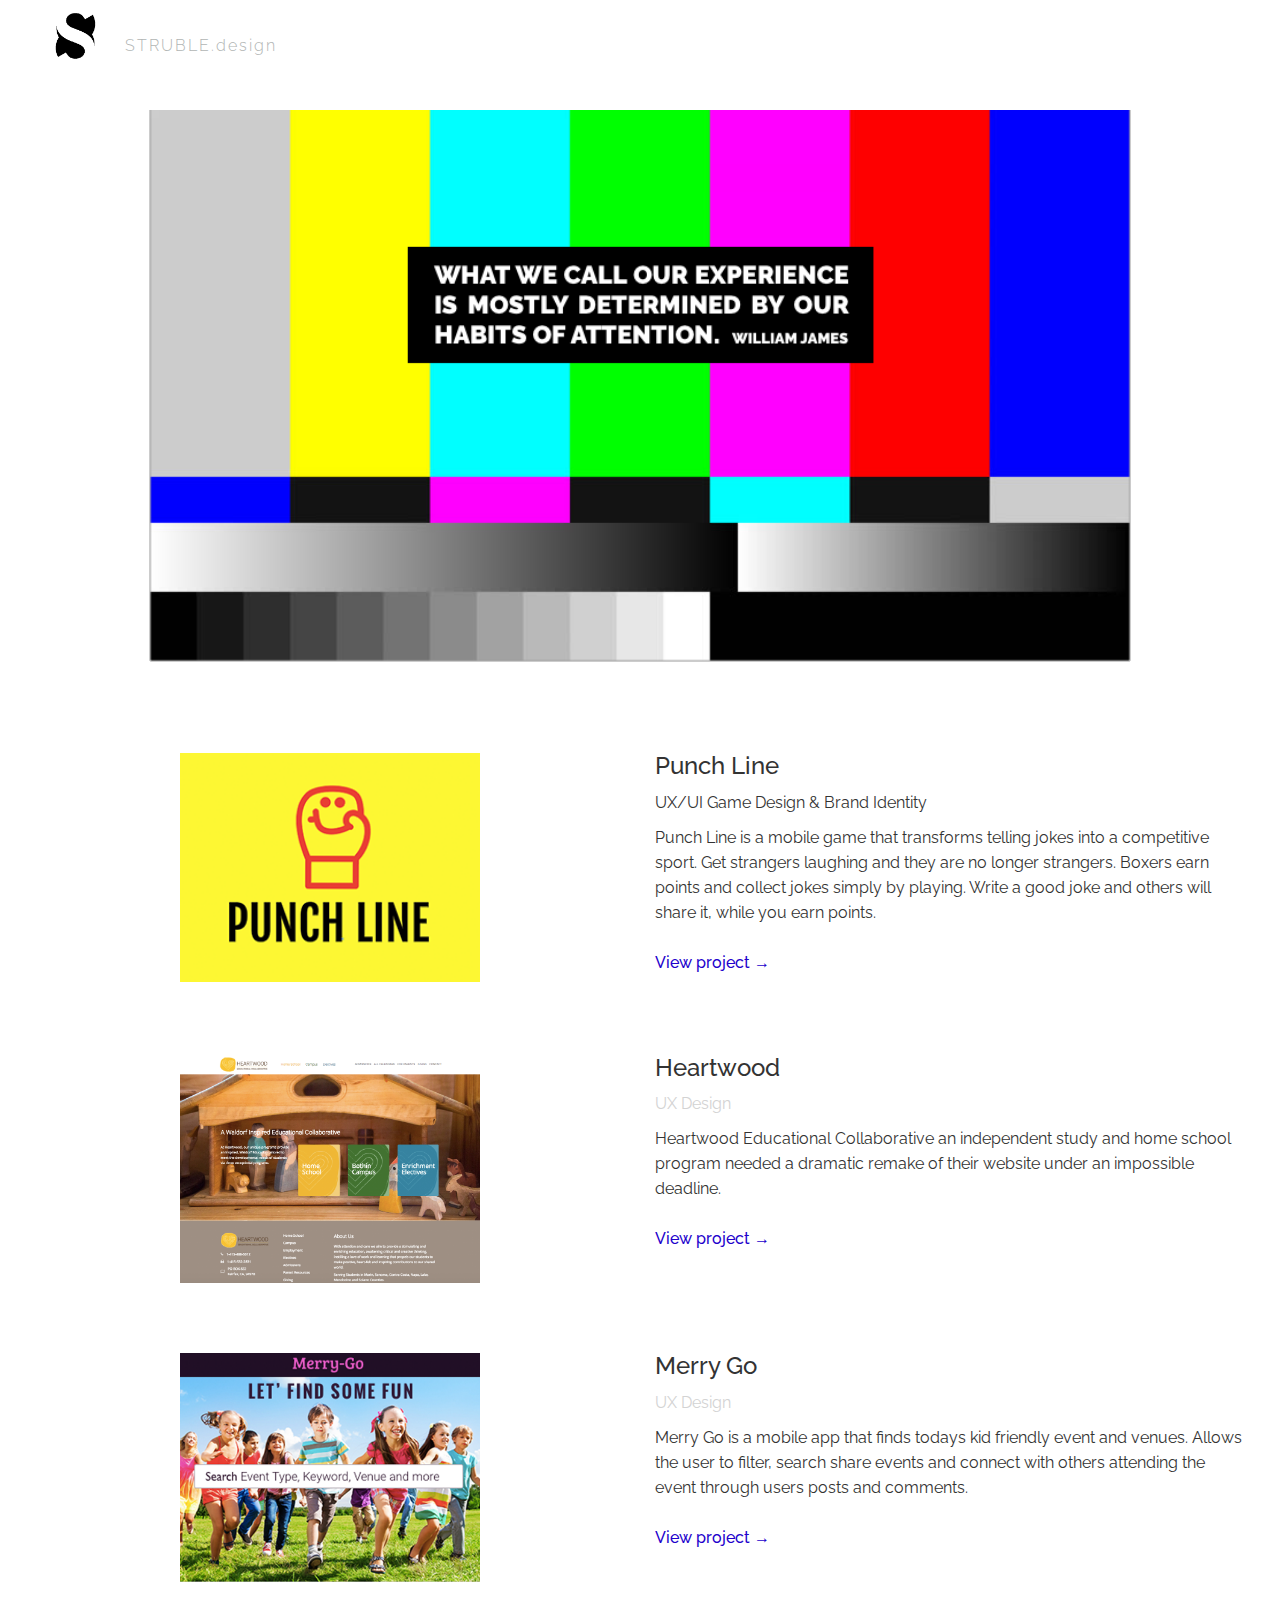
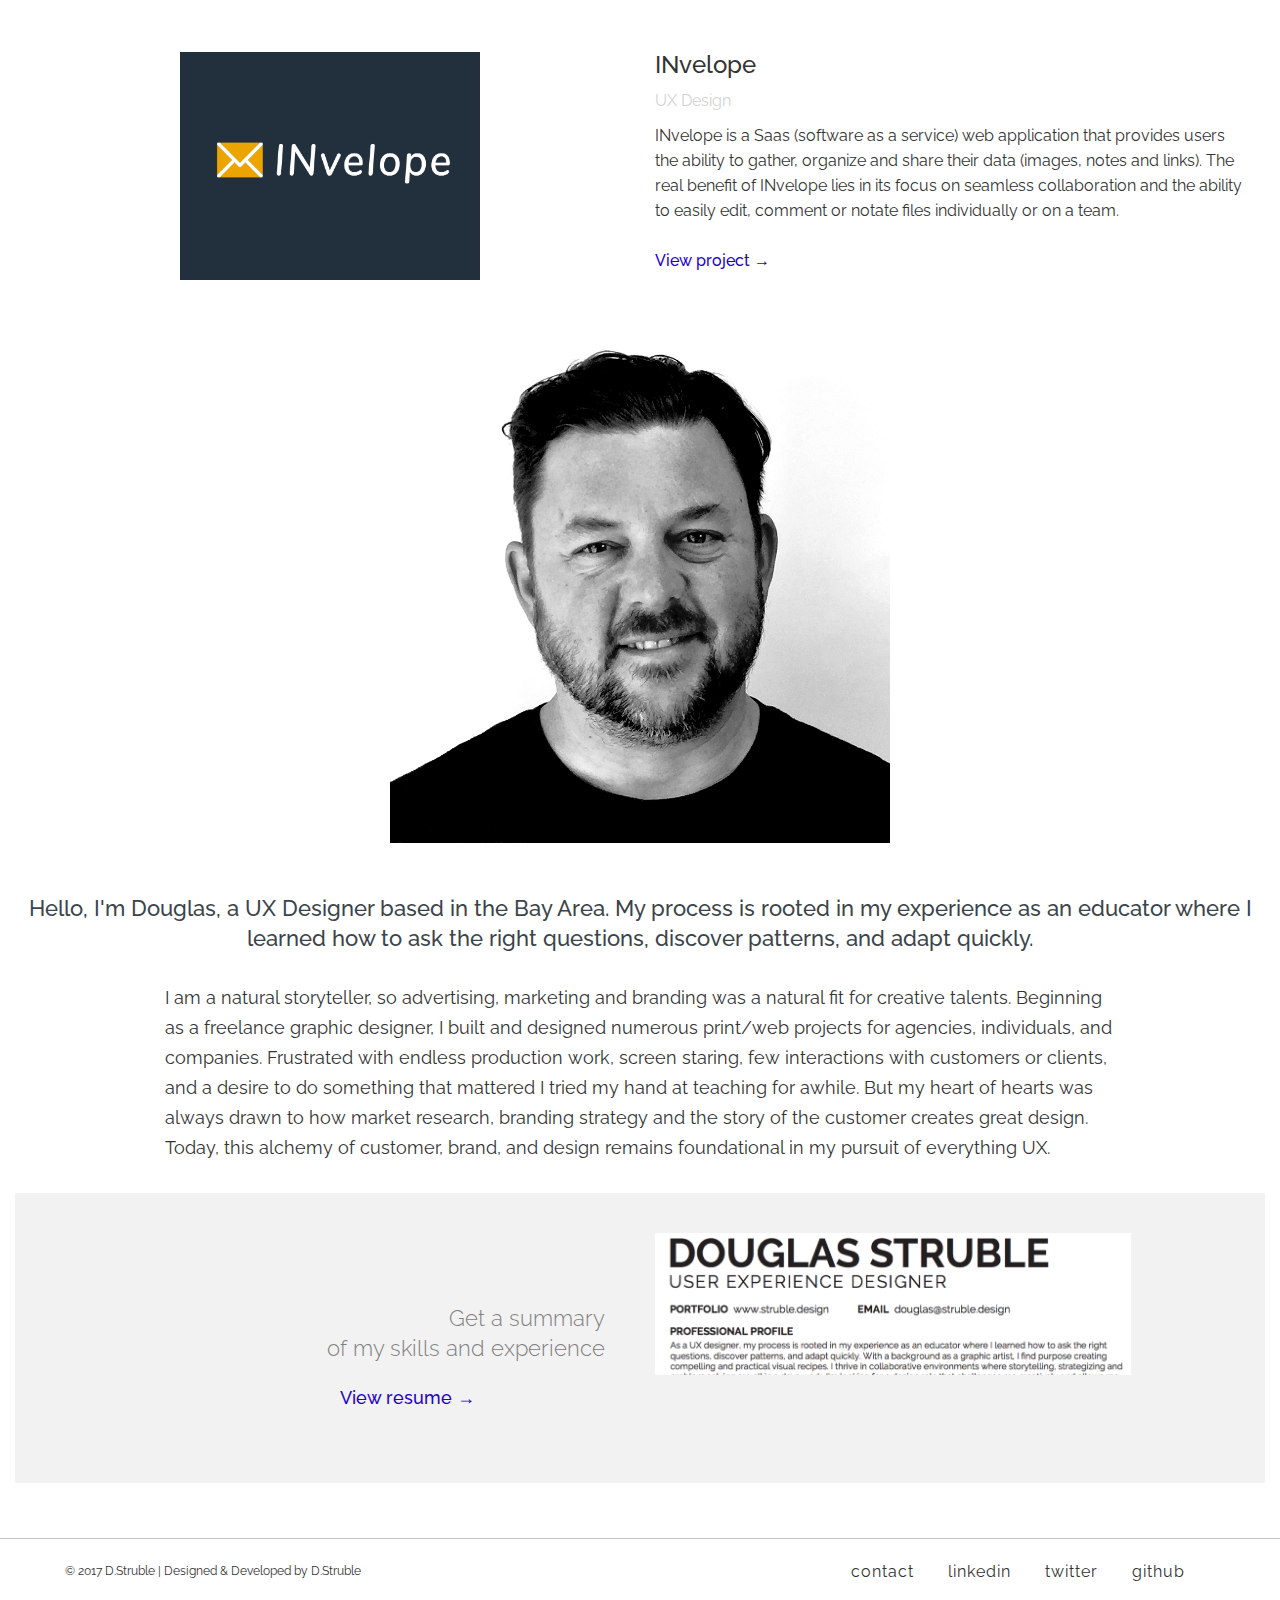
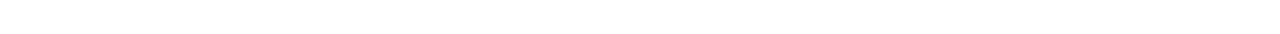
==== index.html @ bd2c786d "15th commit" ====
<!DOCTYPE html>
<html lang="en-us">
<head>
    <meta http-equiv="X-UA-Compatible" content="IE=Edge">
    <meta name="viewport" content="width=device-width, initial-scale=1">
    <meta charset="UTF-8">
    <title>D.Struble | UX Design</title>
    
    <!-- Google Fonts -->
    <link href="https://fonts.googleapis.com/css?family=Raleway:300,400,500,700" rel="stylesheet" type="text/css">
    
    <!-- CSS -->
    <link rel="stylesheet" href="css/normalize.css">
    <link rel="stylesheet" href="css/style.css">
    <link rel="stylesheet" href="css/animate.css">
    <link rel="stylesheet" href="css/bootstrap.min.css">
</head>
<body>
    <header>
        <nav class="container-fluid">
            <div class="row">
                <div class="col-sm-12">
                    <a href="index.html" class="logo-small alignleft"><img src="/images/Ssmall.png" alt="D.Struble" style="width:70px;"/></a>
                    <a href="index.html"><p>STRUBLE.design</p></a>
                    <ul class="alignright">
                        
                    </ul>
                </div>
            </div>
        </nav>
        
        <!-- HERO -->
        
      <banner class="container-fluid">
            <div class="row" id="attention" style="width: auto; height: 100">       
                <div class="col-xs-pull-8">
                    <br>
                    <img 
                          class="center-block"
                         src="/images/attention.png" style="width:75%"/>
                    <br>
                      <br>
                      <br>
                      <br>
                </div>
            </div>
        <!---<main class="container-fluid">
          
            
            
        </main>
     </header>    
    
        <!-- CASE STUDY PREVIEWS -->
        <section class="container-fluid" id="preview">
            <div class="row preview punchline">
                <div class="col-sm-6">
                    <a href="case-studies/punchline.html"><img src="images/punchline/punchline%20logoY.png" class="center-block" style="width:300px"/></a>
                </div>
                <div class="col-sm-6">
                    <a href="case-studies/punchline.html"><h3 class="text-left">Punch Line</h3></a>
                    <p style="color:ffff">UX/UI Game Design & Brand Identity</p>
                    <p>Punch Line is a mobile game that transforms telling jokes into a competitive sport. Get strangers laughing and they are no longer strangers. Boxers earn points and collect jokes simply by playing. Write a good joke and others will share it, while you earn points. </p>
                    <a href="case-studies/punchline.html"><p class="project-link">View project &#8594;</p></a>
                </div>
            </div>
            <div class="row preview">
                <div class="col-sm-6">
                    <a href="case-studies/heartwood.html"><img src="images/thumbnail-heartwood.png" class="center-block" style="width:300px"/></a>
                </div>
                <div class="col-sm-6">
                    <a href="case-studies/heartwood.html"><h3 class="text-left">Heartwood</h3></a>
                    <p style="color:lightgray">UX Design</p>
                    <p> Heartwood Educational Collaborative an independent study and home school program needed a dramatic remake of their website under an impossible deadline. </p>
                    <a href="case-studies/heartwood.html"><p class="project-link">View project &#8594;</p></a>
                </div>
            </div>
            <div class="row preview">
                <div class="col-sm-6">
                    <a href="case-studies/merrygo.html"><img src="images/thumb-merrygo.png" class="center-block" style="width:300px"/></a>
                </div>
                <div class="col-sm-6">
                    <a href="case-studies/invelope.html"><h3 class="text-left">Merry Go</h3></a>
                    <p style="color:lightgray">UX Design</p>
                    <p>Merry Go is a mobile app that finds todays kid friendly event and venues. Allows the user to filter, search share events and connect with others attending the event through users posts and comments. </p>
                    <a href="case-studies/invelope.html"><p class="project-link">View project &#8594;</p></a>
                </div>
            </div>
            <div class="row preview">
                <div class="col-sm-6">
                    <a href="case-studies/invelope.html"><img src="images/thumbnail-INvision.png" class="center-block" style="width:300px"/></a>
                </div>
                <div class="col-sm-6">
                    <a href="case-studies/invelope.html"><h3 class="text-left">INvelope</h3></a>
                    <p style="color:lightgray">UX Design</p>
                    <p>INvelope is a Saas (software as a service) web application that provides users the ability to gather, organize and share their data (images, notes and links). The real benefit of INvelope lies in its focus on seamless collaboration and the ability to easily edit, comment or notate files individually or on a team.  </p>
                    <a href="case-studies/invelope.html"><p class="project-link">View project &#8594;</p></a>
                </div>
            </div>
            
             
            
      
    <story class="container-fluid">
        <div class="row">
            <br>
            <div class="col-xs-12">
                
                <a href="mailto:douglas@struble.design?subject=Hey%DS!"><img src="images/me3.png" class="center-block" style="width:40%"/></a>
                
                  <div class="row">
            <div class="col-xs-12 center-block">
                <h2>Hello, I'm Douglas, a UX Designer based in the Bay Area. My process is rooted in my experience as an educator where I learned how to ask the right questions, discover patterns, and adapt quickly.</h2>
            </div>
        </div>
        <div class="row">
            <div class="col-xs-12 center-block">
                <p>I am a natural storyteller, so advertising, marketing and branding was a natural fit for creative talents.  Beginning as a freelance graphic designer, I built and designed numerous print/web projects for agencies, individuals, and companies. Frustrated with endless production work, screen staring, few interactions with customers or clients, and a desire to do something that mattered I tried my hand at teaching for awhile. But my heart of hearts was always drawn to how market research, branding strategy and the story of the customer creates great design. Today, this alchemy of customer, brand, and design remains foundational in my pursuit of everything UX. </p>
            </div>
        </div>
            
            
            <resume>
        <div class="container-fluid resume">
            <div class="row">
                <div class="col-sm-6 center-block">
                    <h2 class="resume">Get a summary <br>of my skills and experience</h2>
                    <a href="https://drive.google.com/open?id=1CKRRe04B-2pzkZTcIuwJ5S-wICef41Bw" target="_blank"><p class="resume-link text-center">View resume &#8594;</p></a>
                </div>
                <div class="col-sm-6 text-left">
                    <img src="images/resume.png" class="hidden-xs" style="width:80%">
                    
                    
                    <div class="col-sm-5 text-center">
                    <p></p>
                </div>
                </div>
            </div>
        </div>
    </resume>
            
            
            
            
           
        </section>
   
    <!--FOOTER-->
    <footer>
        <div class="container-fluid contact">
            <div class="row">
                <div class="col-sm-7">
                
                    
                    
                    
                    
                    
                    
                </div>
                
            </div>
        </div>
        <div class="container-fluid bottom">
            <div class="row">
                <div class="col-xs-6 col-xs-push-6">
                    <ul>
                        <li><a href="mailto:douglas@struble.design?subject=Hey%DS!" target="_blank">contact</a></li>
                        <li><a href="https://www.linkedin.com/in/douglasstruble" target="_blank">linkedin</a></li>
                        <li><a href="https://twitter.com/@douglasstruble" target="_blank">twitter</a></li>
                        <li><a href="https://github.com/douglasstruble" target="_blank">github</a></li>
                    </ul>
                </div>
                <div class="col-xs-6 col-xs-pull-6">
                    <p>&copy; 2017 D.Struble | Designed &amp; Developed by D.Struble</p>
                </div>
            </div>
        </div>
    </footer>
    
    <!-- JS -->
    <script src="js/jquery-3.1.1.min.js"></script>
    <script src="js/bootstrap.min.js"></script>
    <script type="text/javascript">
       $(document).ready(function(){
  // Add smooth scrolling to all links
  $("a").on('click', function(event) {

    // Make sure this.hash has a value before overriding default behavior
    if (this.hash !== "") {
      // Prevent default anchor click behavior
      event.preventDefault();

      // Store hash
      var hash = this.hash;

      // Using jQuery's animate() method to add smooth page scroll
      // The optional number (800) specifies the number of milliseconds it takes to scroll to the specified area
      $('html, body').animate({
        scrollTop: $(hash).offset().top
      }, 800, function(){
   
        // Add hash (#) to URL when done scrolling (default click behavior)
        window.location.hash = hash;
      });
    } // End if
  });
});
    </script>
<script>
  (function(i,s,o,g,r,a,m){i['GoogleAnalyticsObject']=r;i[r]=i[r]||function(){
  (i[r].q=i[r].q||[]).push(arguments)},i[r].l=1*new Date();a=s.createElement(o),
  m=s.getElementsByTagName(o)[0];a.async=1;a.src=g;m.parentNode.insertBefore(a,m)
  })(window,document,'script','//www.google-analytics.com/analytics.js','ga');

  ga('create', 'UA-115160743-1', 'auto');
  ga('send', 'pageview');

</script>

    
</body>    
</html>
---- css/style.css ----
html, body {
    overflow-x:hidden;
}
body {
    font-family: "Raleway", Helvetica, Arial, sans-serif !important;
    color:#333333;   
}
h1, h2, h3, h4, h5, h6 {
    font-family: "Raleway", Helvetica, Arial, sans-serif !important;
}
h1 {
    font-size: 40px !important;
    font-weight:300 !important;
}
h2 {
    font-size: 22px !important;
    text-align: center;
    line-height: 30px !important;
    padding:20px 0 0 0;
}
h2.about {
    font-weight:300;
    padding:30px 150px 35px 150px;
}
h2.resume {
    color:gray;
    font-size: 22px !important;
    font-weight:300 !important;
    text-align: right;
    margin:-10px 20px;
    padding:70px 0 5px 0;
}
h3.text-left {
    margin-top:0;
    color:#333333 !important;
}
h3.title {
    font-size: 18px !important;
    letter-spacing: 2px;
    text-align:center;
    font-weight:700;
    color: #0e1111;
}
h3.title.shaded {
    color:#FFF;
    margin-top: 30px;
}
h4 {
    font-weight:700 !important;
}
h4.branding {
    margin-top:30px;
}
p {
    font-size: 16px !important;
    line-height: 25px;
}
p.project-link {
    font-weight: 500;
    color:#2200cc;
    margin-top:25px;
}
p.resume-link {
    font-weight: 500;
    color:#2200cc;
    margin:25px 20px 50px 0;
    text-align: right;
}
ul li, ol li {
    font-size: 16px !important;
    line-height: 25px;
}

/* NAVIGATION BAR */
header nav div img {
    display:inline-block;
    float:left;
    margin-right: 15px;
    margin-left:25px;
    margin-bottom:0;
}
header nav div p {
    display:inline-block;
    padding-top: 33px;
    margin-right:0;
    margin-bottom:0;
    font-weight:300;
    color:#B1B5B4;
    letter-spacing: 2px;
}
header nav ul {
    display:inline;
    padding-top: 33px;
    margin-right:20px;
    float:right;
    font-weight:300;
}
header nav ul > li {
    list-style-type: none;
    display: inline-block;
    margin: 0 15px;
}
header nav ul > li > a {
    font-size: 16px;
    color:#B1B5B4 !important;
    letter-spacing: 1px;
}
li.selected {
    font-weight:700;
    letter-spacing: 2px !important;
}

/* HOME PAGE HERO */
main div.home {
    background-color:#F2F2F2;
    padding:30px;
}
main h1 {
    margin:160px auto 30px auto;
    line-height: 50px;
}
main p {
    font-size:18px !important;
}
main img {
    margin-top:-142.5px;
}

@media (max-width:350px) {
    main h1 {
        margin-right:-20px !important;
        margin-left:-20px !important;
    }
}       
@media (max-width:473px) {
    main h1 {
        font-size: 28px !important;
    }
    main p {
        font-size:16px !important;
    }
}
@media (min-width:474px) {
    main h1 {
        font-size:auto;
    }
    main p { 
        font-size:auto;
    }
}

/* ABOUT & CONTACT */
/* Banner */
div#about {
    margin:-12px 50px 0 50px;
}
div.about {
    background-color:#F2F2F2;
    margin-top:-100px;
    margin-bottom:-100px;
}
div#about p {
    margin:-50px 0 60px 0;
    padding:0 20px;
    font-weight: 500;
    font-size:10px !important;
    color:dimgrey;
}
div.about h2 {
    margin-right:-40px;
    margin-left:-40px;
}
story div {
    margin-top:-10px;
    margin-bottom:10px;
}
story div h2 {
    color:#3b444b;
}
story div p {
    margin:20px 150px;
}
/* Resume Box */
div.resume {
    background-color:#F2F2F2;
}
div.resume img {
    margin:50px 0;
}
/* Media Queries */
@media (max-width:375px) {
    story div p {
        font-size:15px !important;
    }
}
@media (max-width:341px) {
    h2.resume  {
        font-size: 20px !important;
    }
}
@media (max-width:767px) {
    div#about {
        margin: -12px auto;
    }
    div.about {
        margin:-60px -90px -60px -90px !important;
    }
    h2.about {
        font-size:18px !important;
        
    }
    story div p {
        margin:20px 40px;
    }
    text.center.bio img {
        width:90% !important;
    }
    h2.resume {
        text-align: center !important;
    }
    p.resume-link {
        text-align: center !important;
    }
}
@media (min-width:768px) {
    div#about {
        margin-right:auto !important;
        margin-left:auto !important;
    }   
    div.about {
        margin-top:-100px !important;
    }
    
    div#about p {
        margin-left:80px !important;
    }
    story div h2 {
        margin-top:50px !important;
    }
    story div p {
        margin-right:50px !important;
        margin-left:50px !important;
    }
}
@media (min-width:769px) {
    div#about {
        margin:-12px 50px 0 50px !important;
    }
    div.about {
        margin-bottom:-70px;
    }
    div#about p {
        margin-left:20px !important;
    }
    story h2 {
        margin-top:30px !important;
    }
    story div p {
        font-size: 18px !important;
        line-height: 30px;
        margin-right:100px !important;
        margin-left:100px !important;
    }
}
@media (min-width:1025px) {
    story div p {
        margin-right:150px !important;
        margin-left:150px !important;
    }
}

@media (min-width:1200px) {
    div#about p {
        margin:-50px 0 80px 20px;
    }
}



/* CASE STUDY BANNERS */

div#backyard {
    background-color: #257A99;
    overflow:hidden;
    padding:0;
    margin-bottom:-19px;
}
div#shenphen {
    background-color: #ffff33;
    overflow:hidden;
    /*margin:-12px 50px -20px 50px;*/
    padding:0;
    margin-bottom:-19px; 
  }  
    div#attention {
    background-color: #ffffff;
    overflow:hidden;
    /*margin:-12px 50px -20px 50px;*/
    padding:0;
    margin-bottom:-19px;
}
div#hive {
    background-color: #22303E;
    overflow:hidden;
/*    margin:-12px 50px -20px 50px;*/
    padding:0;
    
}
div#photofile {
    background-color: #ff2d00;
    overflow:hidden;
/*    margin:-12px 50px -20px 50px;*/
    padding:0;
    margin-bottom:-19px;
}

div#attention {
    background-color: #ffffff;
    overflow:hidden;
    /*margin:-12px 50px -20px 50px;*/
    padding:0;
    margin-bottom:; 
}



header banner div h1 {
    margin:0 50px 0 50px;
    padding-left:20px;
    position:relative;
    top:230px;
    clear:right;
    color:#FFF;
}
#backyard img, 
#photofile img,
#shenphen img,
#hive img
{
    margin: 0 auto;
    display: block;
}

header banner div.menu {
    background-color: #F2F2F2;
    margin-bottom: -40px;
    z-index:9999;
}
header banner ul > li {
    list-style-type: none;
    display: inline-block;
    margin:20px 15px 10px 15px;
}
header banner ul > li > a {
    font-size: 16px;
    color:#333333 !important;
}
/* Media Queries */
@media (max-width:360px) {
    div#backyard, div#shenphen, div#hive, div#photofile {  /* add other studies */
        margin-right:0;
        margin-left:0;
    }
    header banner ul > li {
        margin-right:5px !important;
        margin-left:5px !important;
    }
    h1#shenphen {
        font-size:
    }
}
@media (max-width: 480px) {
    header nav ul {
        padding-top: 0;
    }
    header nav ul > li {
        display:block;
        text-align:right;
    }
    header banner ul > li {
        margin-right:10px;
        margin-left:10px;
        margin-top:10px;
        margin-bottom:5px;
    }
    header banner ul > li > a {
        font-size: 12px;
    }
    div#backyard h1, div#hive h1 {
        margin-left:20px;
        text-align:center;
    }
    div#shenphen h1 {
        margin-top:-40px;
        margin-left:20px;
        line-height: 50px
    }
    section {           
        margin-right:20px !important;
        margin-left:20px !important;
    }
    p.foot {
        margin-right:30px !important;
        margin-left:30px !important;
    }
    img#mapofplay {
        width:200px !important;   
    }
}
@media (max-width: 768px) {
    header nav ul {
        margin-top:30px;
    }
    header nav ul > li {
        display:block;
        text-align:right;
        margin:20px 9px 10px 9px !important;
    }
    banner ul > li > a {
        font-size: 12px !important;
    }
}




/* CASE STUDIES: STICKY MENU */
.affix {
    top: 0;
    width: 100%;
}
#overview, #research, #branding, #execution, #learnings, #coding {
    padding-top:100px;
    margin-top:-100px;
}

/* CASE STUDIES: FULL PROJECTS ONLY */
@media (max-width: 480px) {
    #overview, #research, #branding, #execution, #learnings, #coding {
        padding-top:150px;
        margin-top:-150px;
    }
    section div#next-project {
        margin:0 -20px -10px -20px !important;
    }  
}
@media (min-width: 481px) {
    #overview, #research, #branding, #execution, #learnings, #coding {
        margin-left:50px;
        margin-right:50px;
    }
    p.foot {
        margin-right:100px !important;
        margin-left:100px !important;
    }
}
@media (min-width: 769px) {
    #overview, #research, #branding, #execution, #learnings, #coding {
        margin-left:100px;
        margin-right:100px;
    }
    p.foot {
        margin-right:50px !important;
        margin-left:50px !important;
    }
}
@media (min-width: 1025px) {
    #overview, #research, #branding, #execution, #learnings, #coding {
        margin-left:150px;
        margin-right:150px;
    }
}

/* CASE STUDIES: PREVIEWS & FULL PROJECT */
section {
    margin:20px 150px 5px 150px;
}
section div { /* for full case studies */
    margin-bottom:10px;
}

#preview{
    margin-top: 0;
}
section div.preview {
    padding: 30px 20px 30px 20px;
    margin-bottom: 0;
}

/* Preview colored background colors */
div.preview.punchline{
    background-color: ffff33;
}

section div#shaded { /* backyard solution */
    background-color:#DADADA;
    height:550px;
    width:auto;
    margin:0 -150px 0 -150px !important;
}
section div#shaded p {
    margin-right:150px !important;
    margin-left:150px !important;
}
section div hr {
    display:block;
    margin-top: 0.5em;
    margin-bottom: 0.5em;
    margin-left: auto;
    border-style:inset;
    border-width: 1px;
}
section div#slightly-shaded {
    background-color:#F4F4F4;
    margin:0 -150px 0 -150px !important;
}
section div#next-project {
    background-color:#000000;
    margin:0 -150px -10px -150px;
}
section div#slightly-shaded p {
    margin-right:150px !important;
    margin-left:150px !important;
}
section div.col-lg-12 img {
    margin: 0 10px;
}
section div.col-md-6 img {
    margin: 0 10px;
}
/* Media Queries */
@media (max-width: 375px) {
    section div.preview {
        margin-right:20px !important;
        margin-left:20px !important;
    }
    div.preview img {
        width:240px !important;
    }
}
@media (max-width: 768px) { 
    .mobile-center {
        display:block !important;
    }
    .text-center img {
        margin:0 auto 20px auto !important;
        width:80% !important;
    }
    div.preview img {
        margin-bottom: 30px;
    }
}


/* FOOTER */
footer div.contact {
    background-color:#C5C5C5;
}
footer div.contact p {
    margin:50px 0 30px 0;
    color:gray;
    font-size: 22px !important;
    font-weight:300 !important;
}
footer div.contact p.bio {
    color:#333333;
    line-height: 30px;
    margin-left:50px;
    margin-right:50px;
}
@media (max-width:768px) {
    footer div.contact p.bio {
        text-align: center;
        font-size:18px !important;
    }
}
footer div.contact a {
    margin-bottom:50px;
}
.btn {
    border-radius: 4px !important;
    color:#FFFFFF;
    font-size:20px !important;
    font-weight:700;
    text-decoration: none;
    padding:15px 40px !important;
    background-color: #3b444b;
    border:2px solid #FFFFFF !important;
    box-shadow: 0 5px 10px #888888
}
footer div.bottom p {
    font-size: 12px !important;
    display:inline-block;
    margin:20px 0 20px 50px;
} 
footer div ul {
    display:inline;
    float:right;
    margin-right:50px;
}
footer div ul > li {
    list-style-type: none;
    display: inline-block;
    margin: 20px 30px 20px 0;
}
footer div ul > li > a {
    font-size: 16px;
    color:#333333 !important;
    letter-spacing: 1px;
}

@media (max-width:768px){ /* final */
    footer div ul {
        margin-right: 20px !important;
    }
    footer div.bottom p {
        margin-left: 20px !important;
    }
}
@media (max-width: 992px) {
    footer div ul > li {
        margin-right:10px;
        margin-bottom:0;
    }
}

#menu .menu{
    background-color: ffffff !important;
}

#menu ul > li{
    margin: 0;
}
#menu ul > li > a {
    padding: 5px 20px;
    display: block;
}

#menu ul {
    margin-bottom: 0;
}

#menu ul li:nth-child(1) {
    background-color: #CCCCCC;
}
#menu ul li:nth-child(2) {
    background-color: #FFFF00;
}
#menu ul li:nth-child(3) {
    background-color: #00FFFF;
}
#menu ul li:nth-child(4) {
    background-color: #00FF01;
}
#menu ul li:nth-child(5) {
    background-color: #FF00FF;
}
#menu ul li:nth-child(6) {
    background-color: #FE0000;
}
#menu ul li:nth-child(7) {
    background-color: #0000FE
}
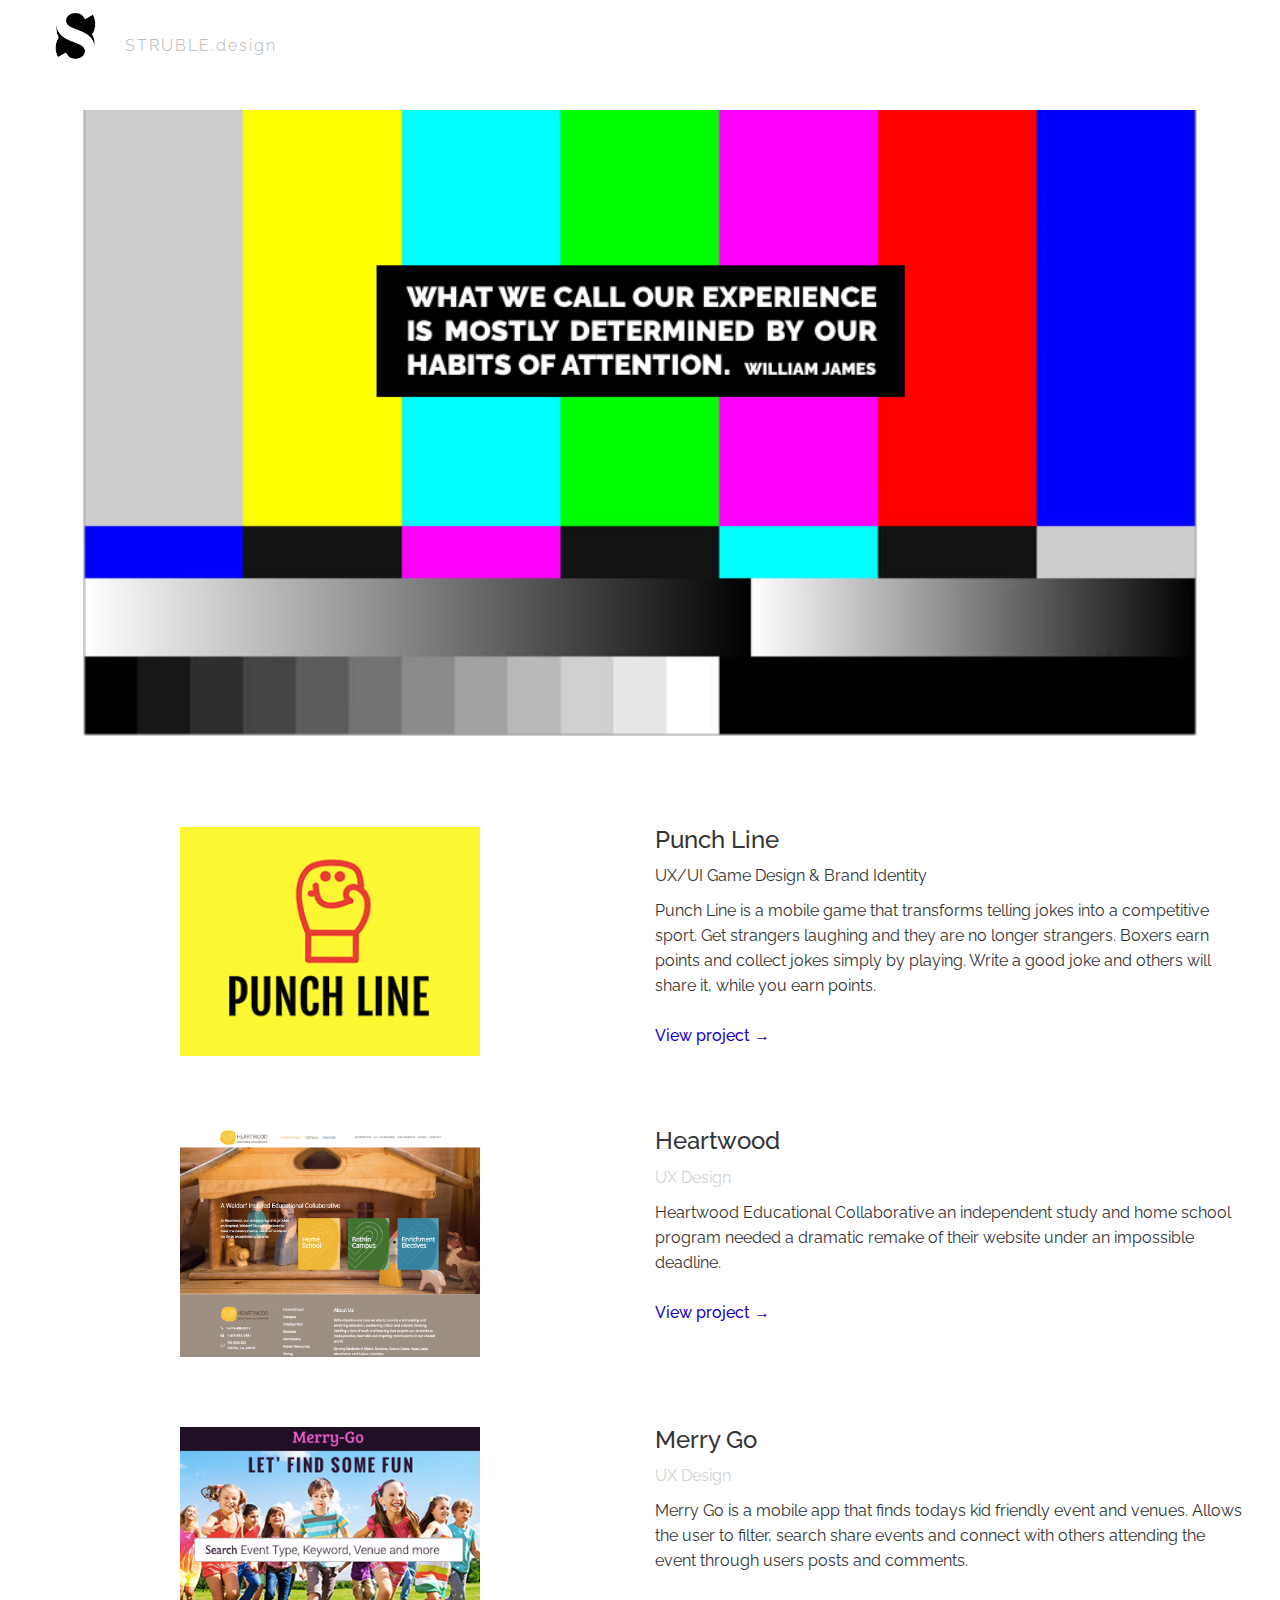
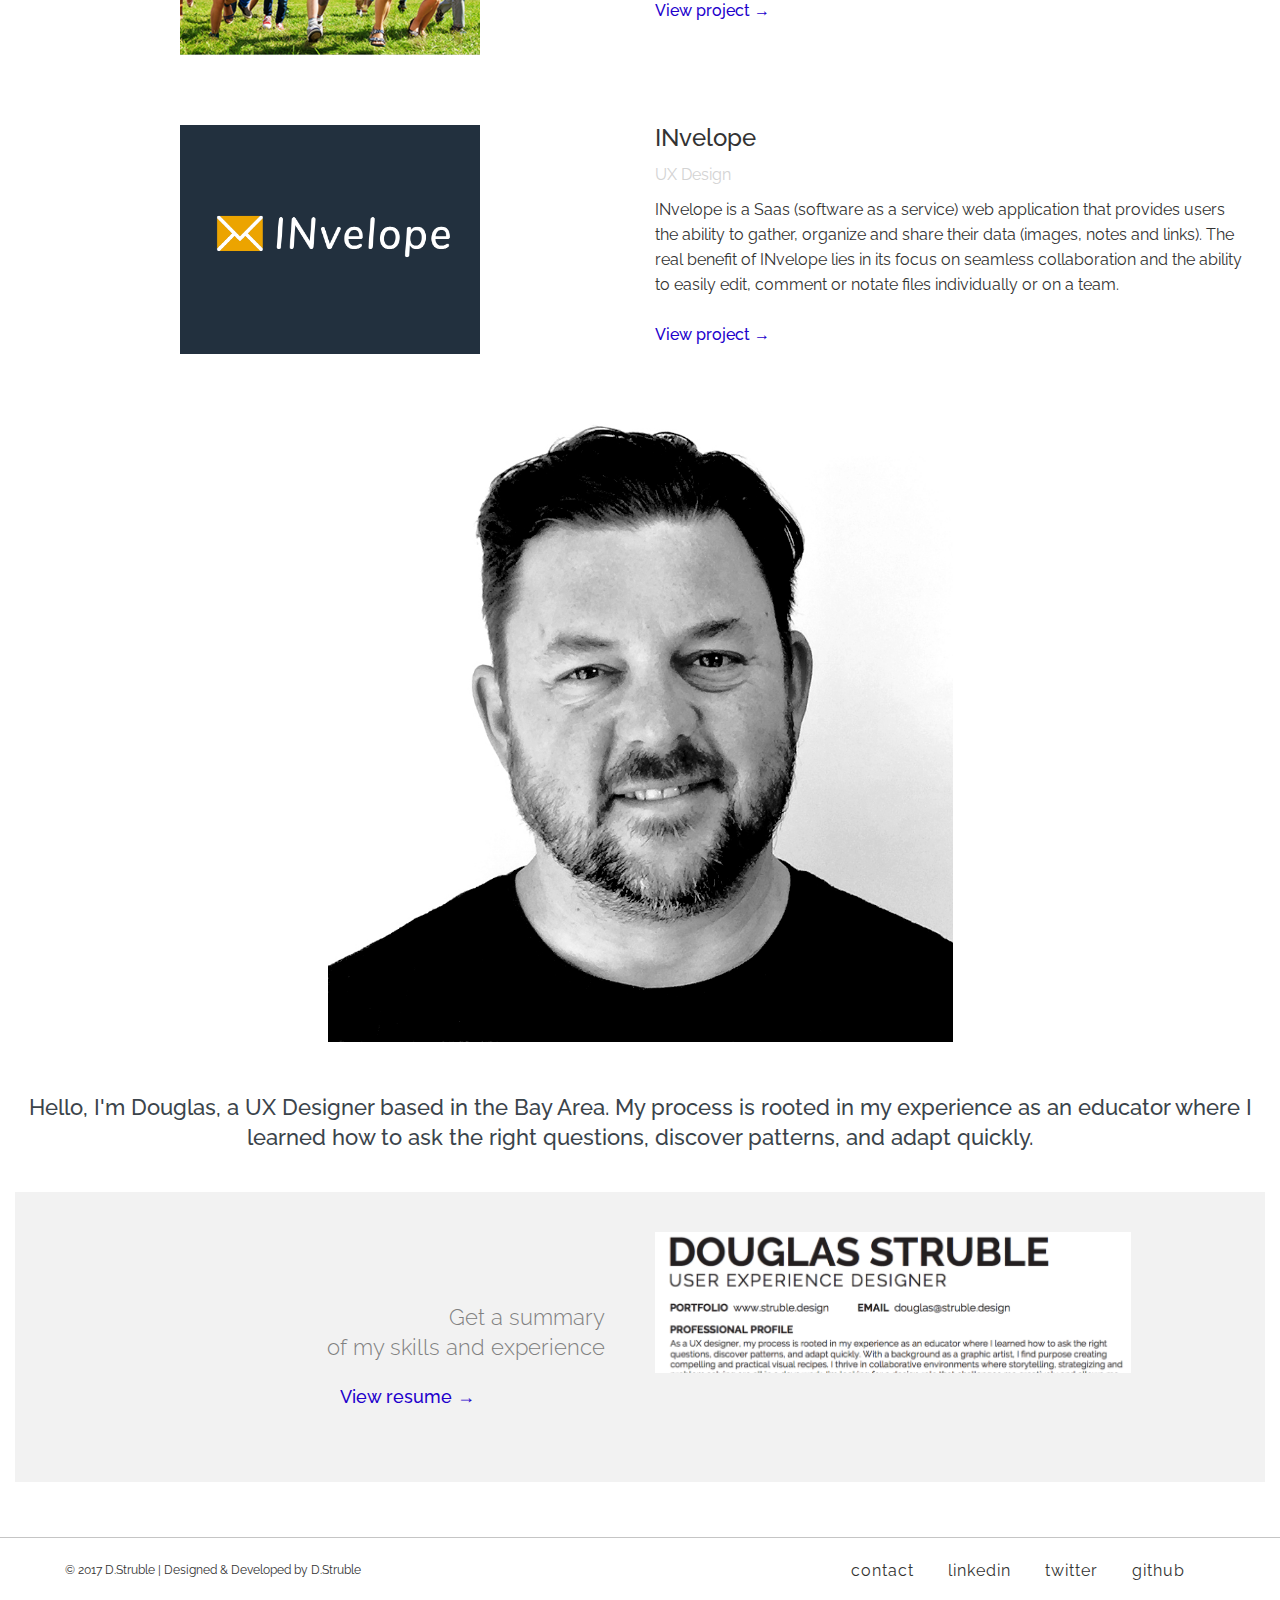
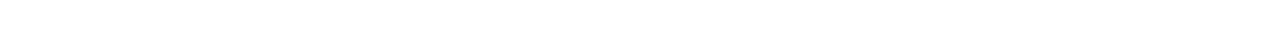
==== commit 40a9237e: "15th commit" ====
--- a/index.html
+++ b/index.html
@@ -37,7 +37,7 @@
                     <br>
                     <img 
                           class="center-block"
-                         src="/images/attention.png" style="width:75%"/>
+                         src="/images/attention.png" style="width:85%"/>
                     <br>
                       <br>
                       <br>
@@ -106,7 +106,7 @@
             <br>
             <div class="col-xs-12">
                 
-                <a href="mailto:douglas@struble.design?subject=Hey%DS!"><img src="images/me3.png" class="center-block" style="width:40%"/></a>
+                <a href="mailto:douglas@struble.design?subject=Hey%DS!"><img src="images/me3.png" class="center-block" style="width:50%"/></a>
                 
                   <div class="row">
             <div class="col-xs-12 center-block">
@@ -115,7 +115,7 @@
         </div>
         <div class="row">
             <div class="col-xs-12 center-block">
-                <p>I am a natural storyteller, so advertising, marketing and branding was a natural fit for creative talents.  Beginning as a freelance graphic designer, I built and designed numerous print/web projects for agencies, individuals, and companies. Frustrated with endless production work, screen staring, few interactions with customers or clients, and a desire to do something that mattered I tried my hand at teaching for awhile. But my heart of hearts was always drawn to how market research, branding strategy and the story of the customer creates great design. Today, this alchemy of customer, brand, and design remains foundational in my pursuit of everything UX. </p>
+                <p> </p>
             </div>
         </div>
             
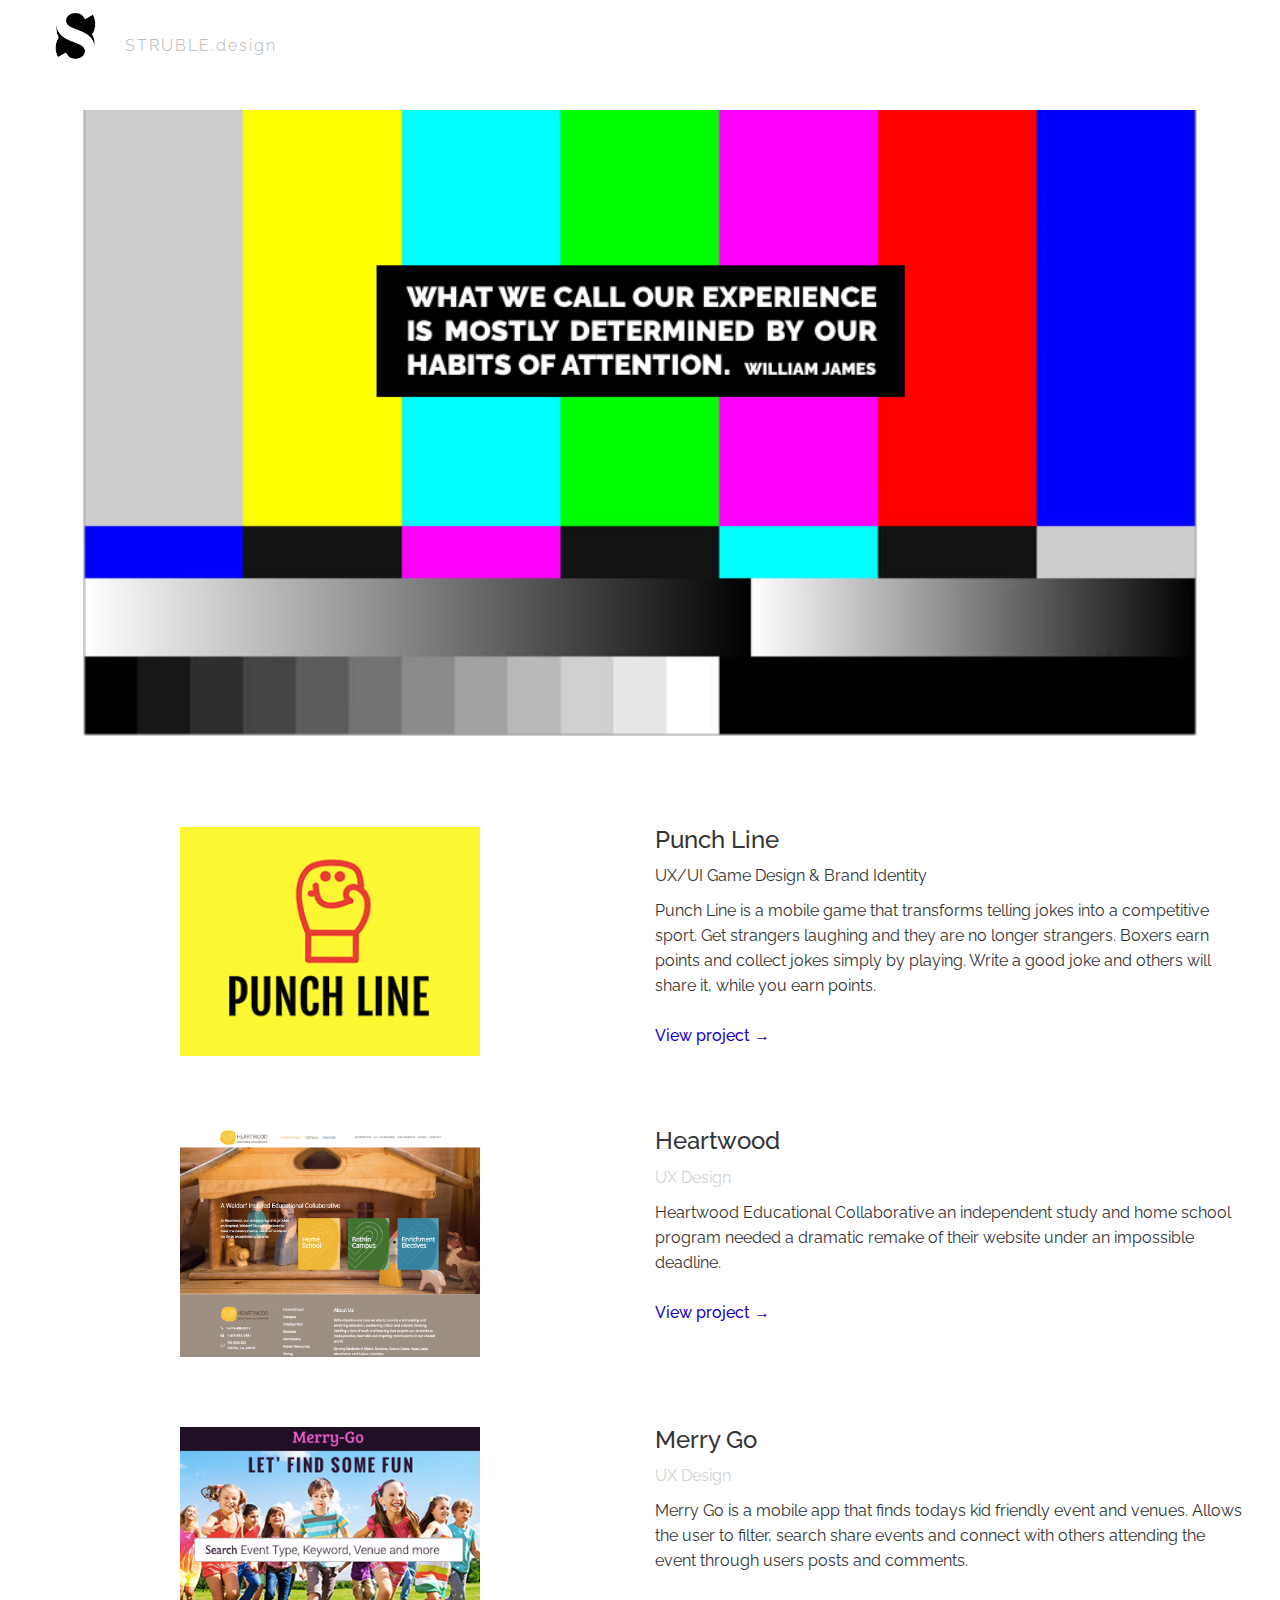
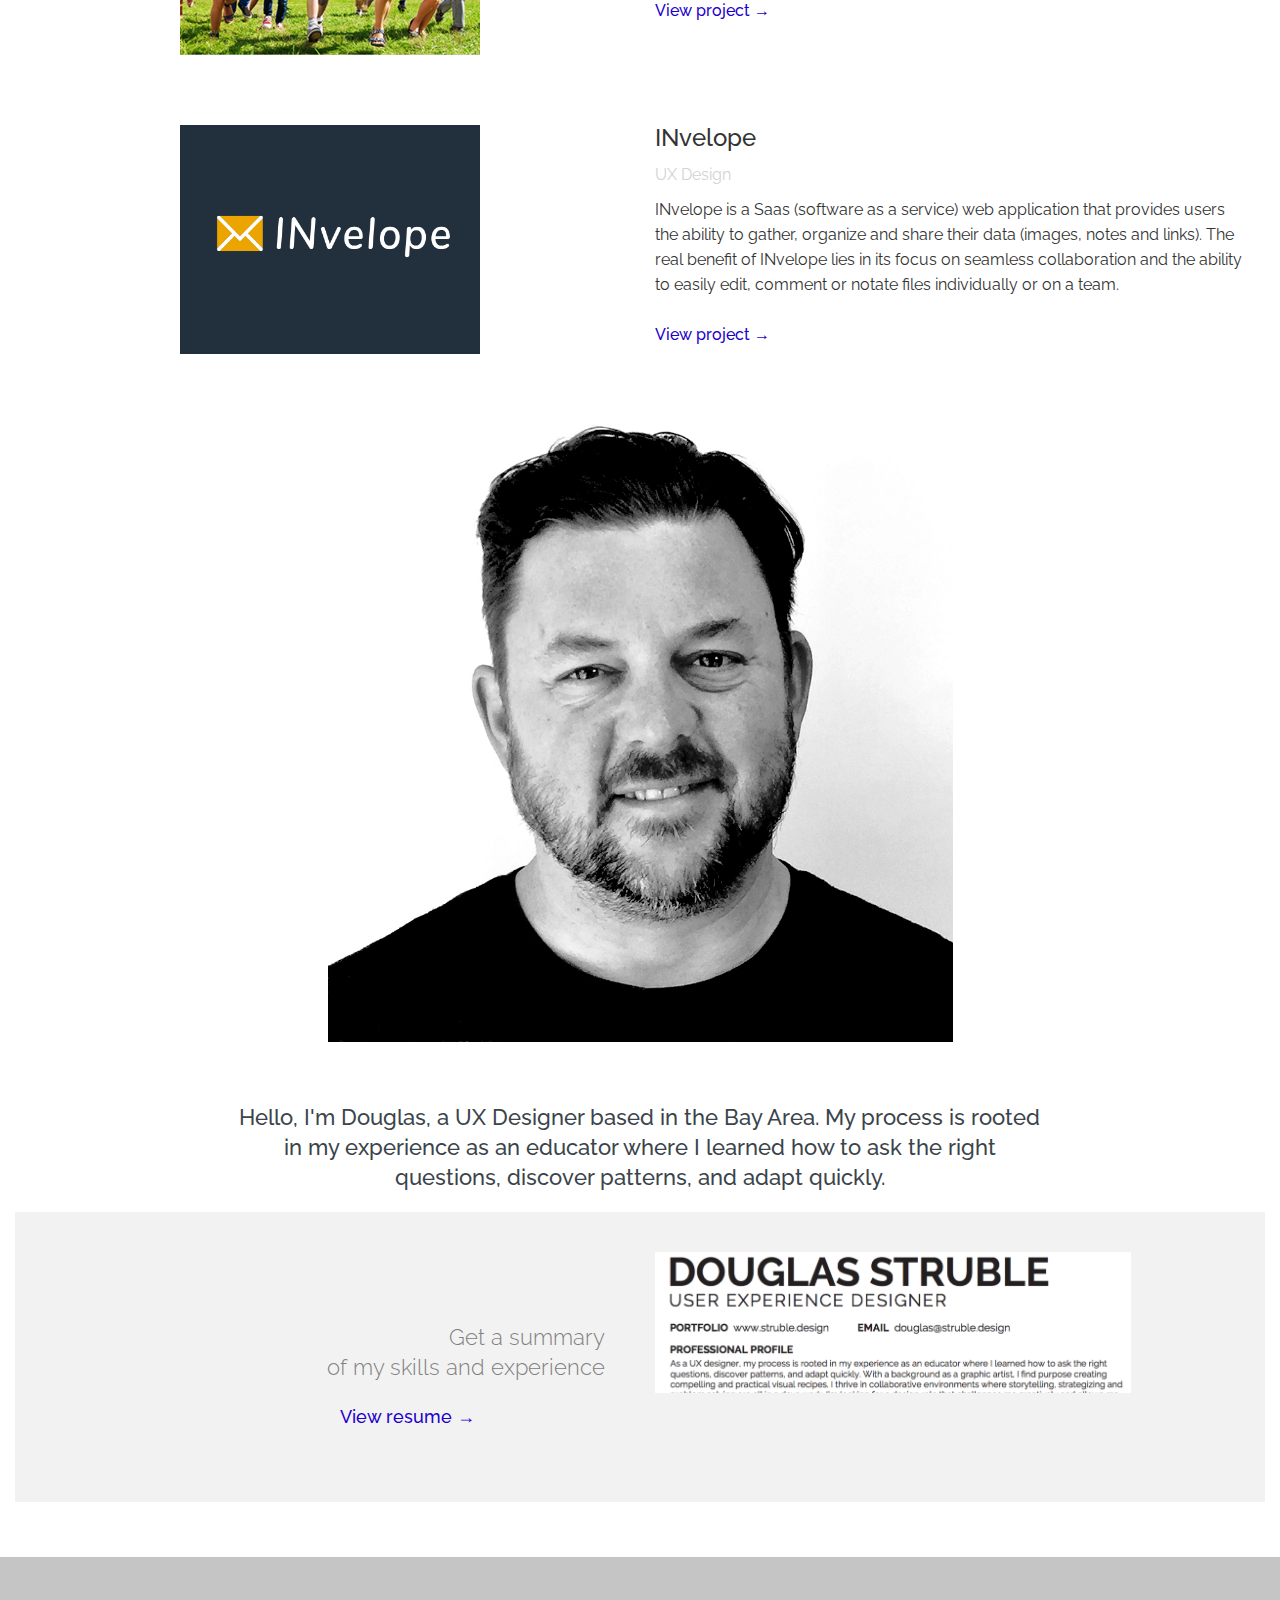
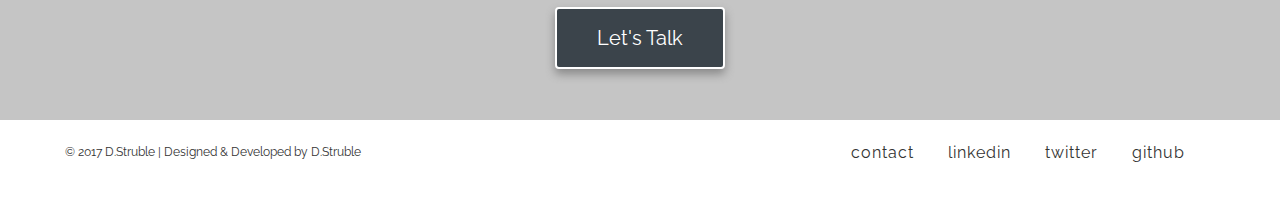
==== commit 8ac5b926: "17th commit" ====
--- a/index.html
+++ b/index.html
@@ -88,7 +88,7 @@
             </div>
             <div class="row preview">
                 <div class="col-sm-6">
-                    <a href="case-studies/invelope.html"><img src="images/thumbnail-INvision.png" class="center-block" style="width:300px"/></a>
+                    <a href="case-studies/invelope.html"><img src="images/thumbnail-INvelope.png" class="center-block" style="width:300px"/></a>
                 </div>
                 <div class="col-sm-6">
                     <a href="case-studies/invelope.html"><h3 class="text-left">INvelope</h3></a>
@@ -108,11 +108,10 @@
                 
                 <a href="mailto:douglas@struble.design?subject=Hey%DS!"><img src="images/me3.png" class="center-block" style="width:50%"/></a>
                 
-                  <div class="row">
-            <div class="col-xs-12 center-block">
+                  
+            <div class="col-xs-8 center-block intro-bio">
                 <h2>Hello, I'm Douglas, a UX Designer based in the Bay Area. My process is rooted in my experience as an educator where I learned how to ask the right questions, discover patterns, and adapt quickly.</h2>
             </div>
-        </div>
         <div class="row">
             <div class="col-xs-12 center-block">
                 <p> </p>
@@ -125,10 +124,10 @@
             <div class="row">
                 <div class="col-sm-6 center-block">
                     <h2 class="resume">Get a summary <br>of my skills and experience</h2>
-                    <a href="https://drive.google.com/open?id=1CKRRe04B-2pzkZTcIuwJ5S-wICef41Bw" target="_blank"><p class="resume-link text-center">View resume &#8594;</p></a>
+                    <a href="https://drive.google.com/open?id=1MdbnJsoXirlabvnQf1XlLbZ304HsU2Pv" target="_blank"><p class="resume-link text-center">View resume &#8594;</p></a>
                 </div>
                 <div class="col-sm-6 text-left">
-                    <img src="images/resume.png" class="hidden-xs" style="width:80%">
+                    <img src="images/resume.png" class="hidden-xs" style="width:80%" >
                     
                     
                     <div class="col-sm-5 text-center">
@@ -136,7 +135,11 @@
                 </div>
                 </div>
             </div>
-        </div>
+            
+            
+        </div>
+                
+                
     </resume>
             
             
@@ -147,6 +150,18 @@
    
     <!--FOOTER-->
     <footer>
+                <div class="container-fluid contact text-center">
+            <div class="row">
+                <div class="col-xs-12">
+                    <p></p>
+                    <a href="mailto:dastruble@gmail.com?subject=Hey%DS!" target="_blank" class="btn">Let's Talk</a> 
+                </div>
+            </div>
+        </div>
+        
+        
+        
+        
         <div class="container-fluid contact">
             <div class="row">
                 <div class="col-sm-7">
--- a/css/style.css
+++ b/css/style.css
@@ -110,6 +110,46 @@
     letter-spacing: 2px !important;
 }
 
+
+#menu .menu{
+    background-color: ffffff !important;
+}
+
+#menu ul > li{
+    margin: 0;
+}
+/* Menu link padding */
+#menu ul > li > a {
+    padding: 2px 10px;
+    display: block;
+}
+
+#menu ul {
+    margin-bottom: 0;
+}
+
+#menu ul li:nth-child(1) {
+    background-color: #CCCCCC;
+}
+#menu ul li:nth-child(2) {
+    background-color: #FFFF00;
+}
+#menu ul li:nth-child(3) {
+    background-color: #00FFFF;
+}
+#menu ul li:nth-child(4) {
+    background-color: #00FF01;
+}
+#menu ul li:nth-child(5) {
+    background-color: #FF00FF;
+}
+#menu ul li:nth-child(6) {
+    background-color: #FE0000;
+}
+#menu ul li:nth-child(7) {
+    background-color: #0000FE
+}
+
 /* HOME PAGE HERO */
 main div.home {
     background-color:#F2F2F2;
@@ -147,6 +187,10 @@
     main p { 
         font-size:auto;
     }
+}
+
+.intro-bio{
+    float: none !important;
 }
 
 /* ABOUT & CONTACT */
@@ -302,7 +346,7 @@
 div#hive {
     background-color: #22303E;
     overflow:hidden;
-/*    margin:-12px 50px -20px 50px;*/
+    margin:0 auto -20px auto;
     padding:0;
     
 }
@@ -345,11 +389,14 @@
     background-color: #F2F2F2;
     margin-bottom: -40px;
     z-index:9999;
+    text-align: center;
+}
+header banner div.menu ul{
+    padding-left: 0;
 }
 header banner ul > li {
     list-style-type: none;
     display: inline-block;
-    margin:20px 15px 10px 15px;
 }
 header banner ul > li > a {
     font-size: 16px;
@@ -623,41 +670,3 @@
         margin-bottom:0;
     }
 }
-
-#menu .menu{
-    background-color: ffffff !important;
-}
-
-#menu ul > li{
-    margin: 0;
-}
-#menu ul > li > a {
-    padding: 5px 20px;
-    display: block;
-}
-
-#menu ul {
-    margin-bottom: 0;
-}
-
-#menu ul li:nth-child(1) {
-    background-color: #CCCCCC;
-}
-#menu ul li:nth-child(2) {
-    background-color: #FFFF00;
-}
-#menu ul li:nth-child(3) {
-    background-color: #00FFFF;
-}
-#menu ul li:nth-child(4) {
-    background-color: #00FF01;
-}
-#menu ul li:nth-child(5) {
-    background-color: #FF00FF;
-}
-#menu ul li:nth-child(6) {
-    background-color: #FE0000;
-}
-#menu ul li:nth-child(7) {
-    background-color: #0000FE
-}
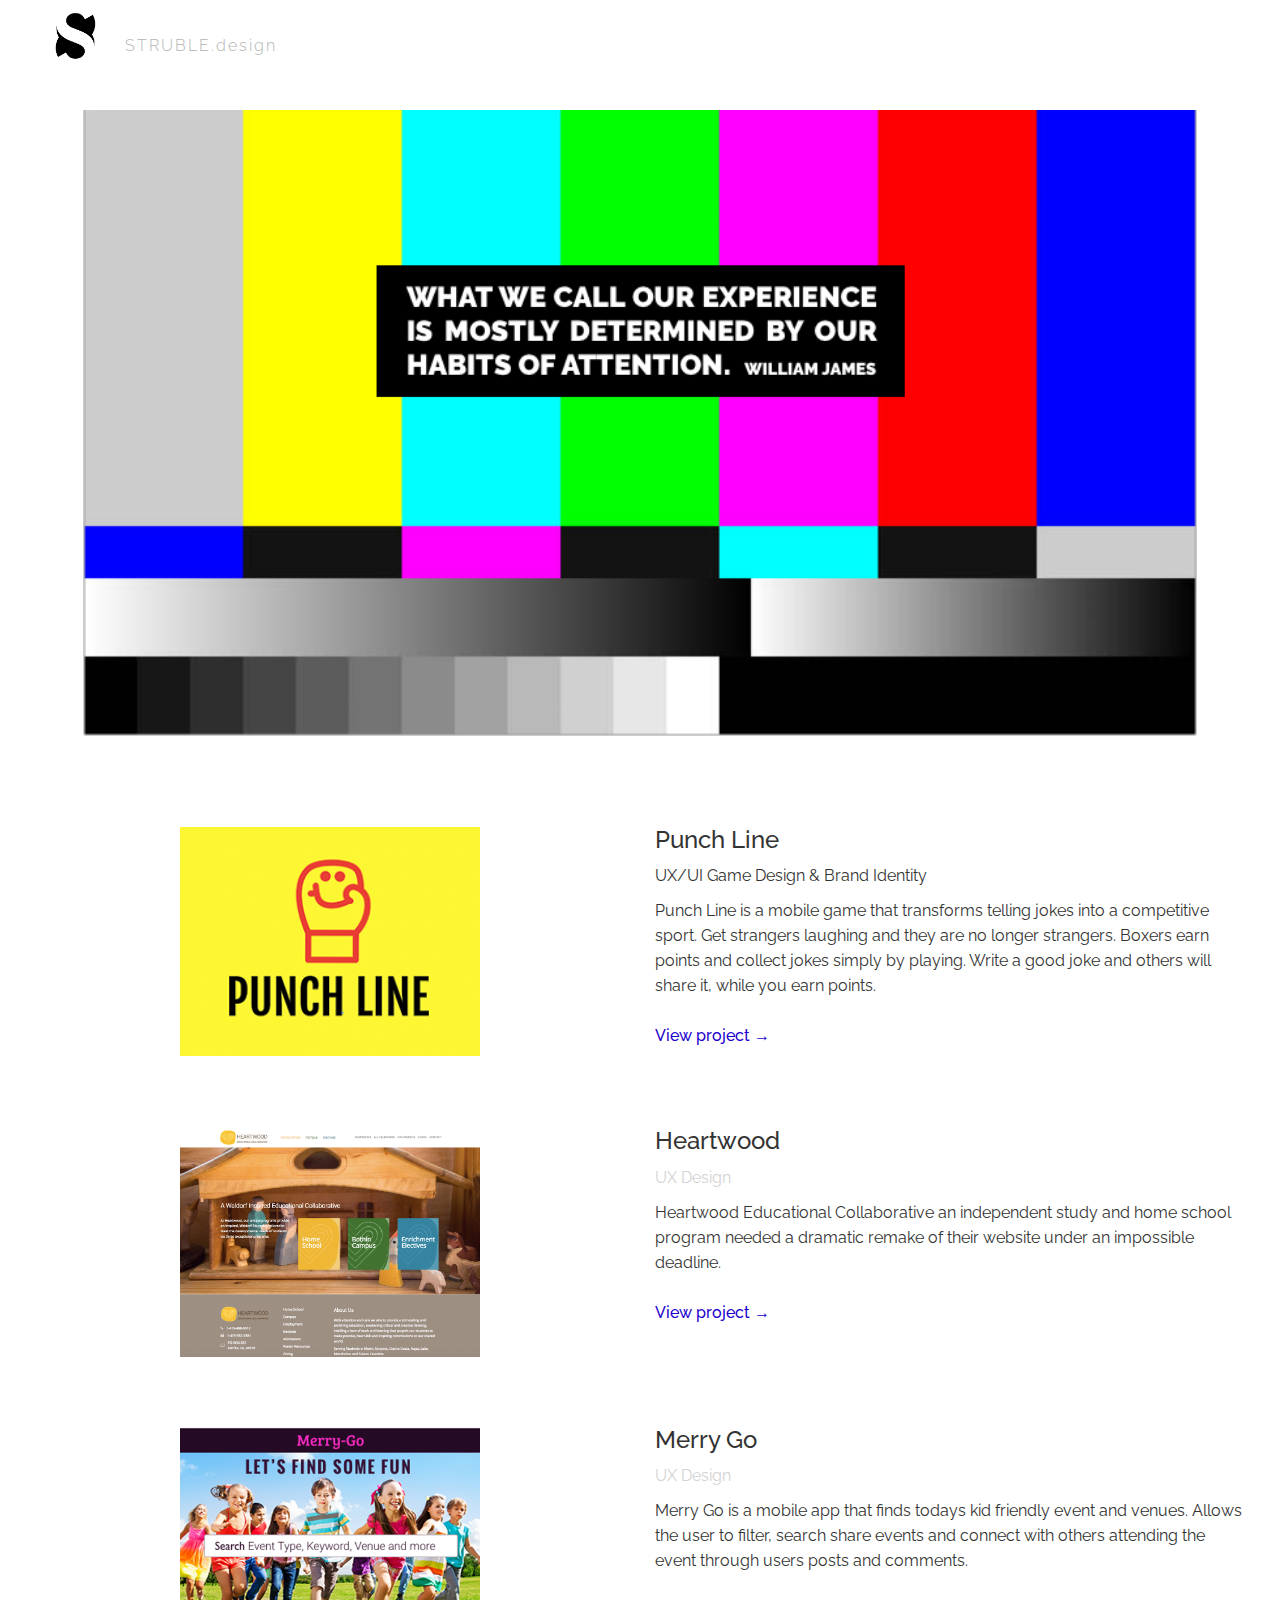
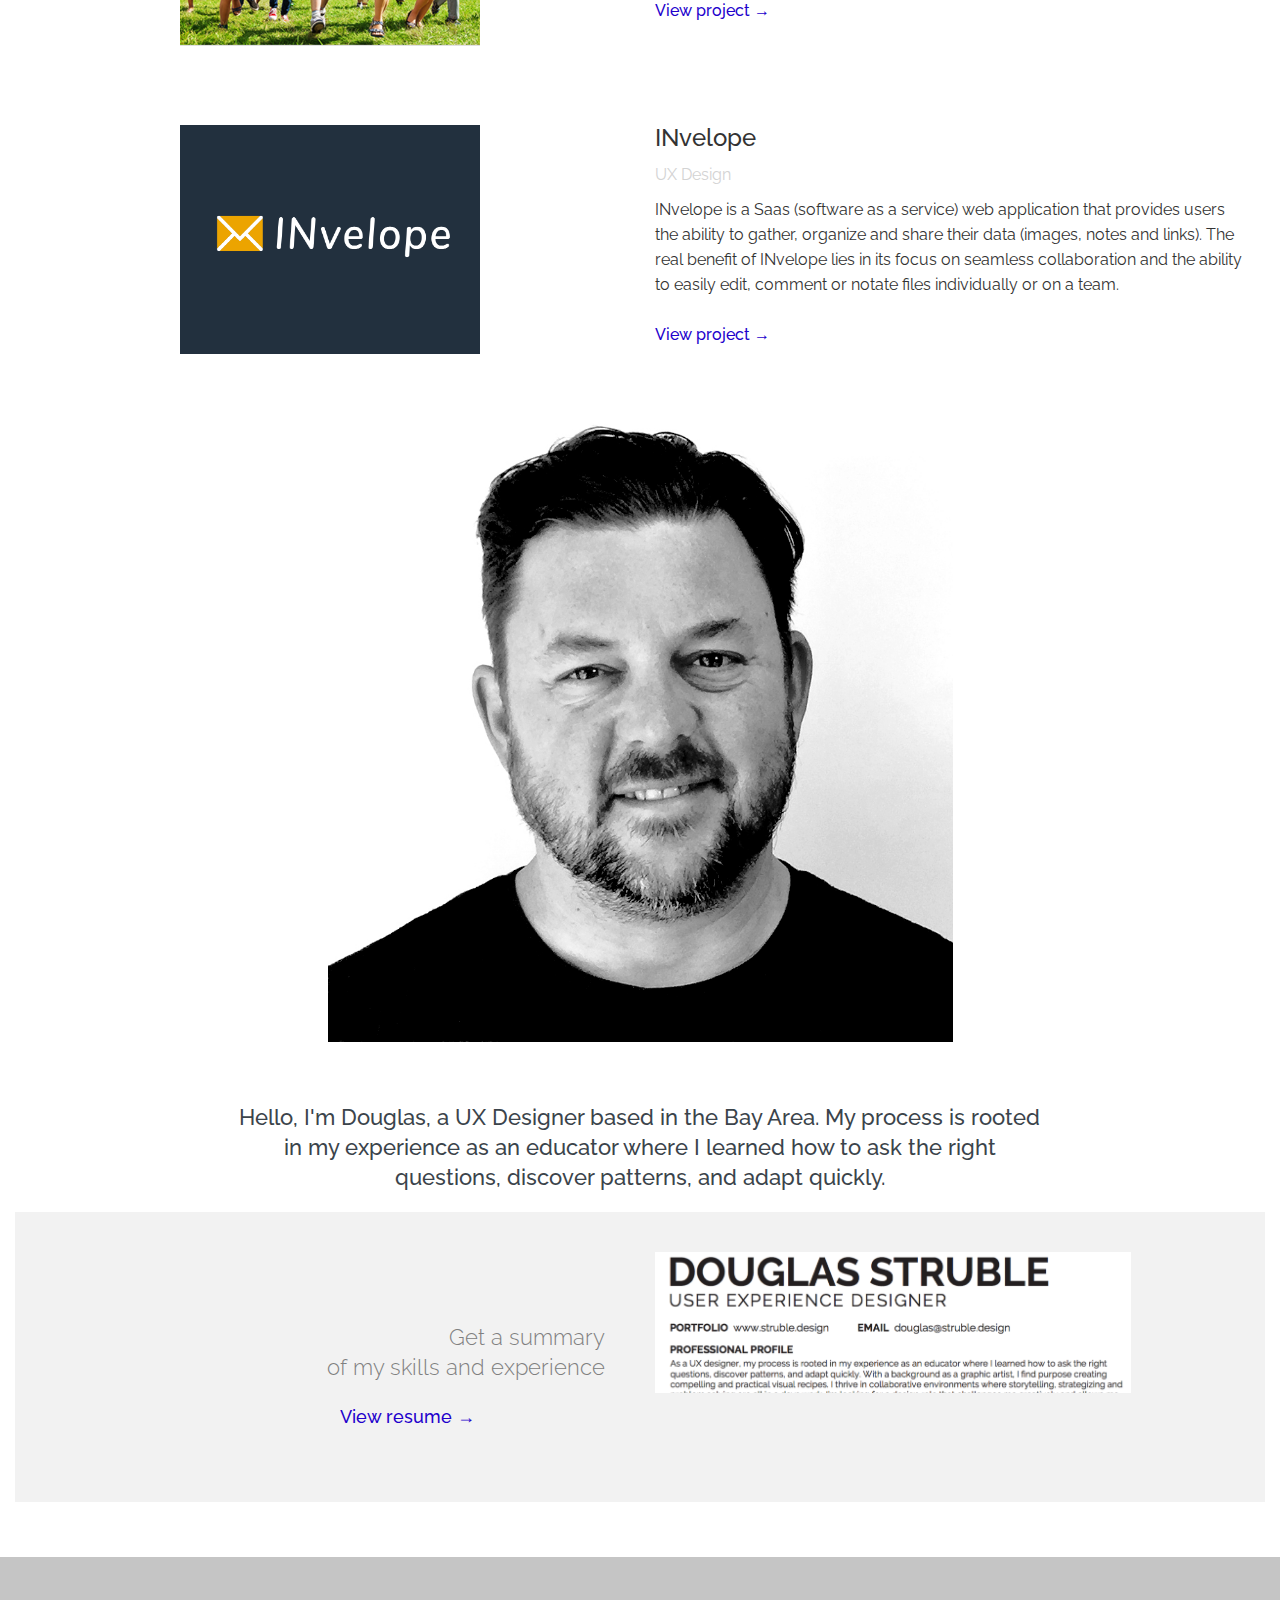
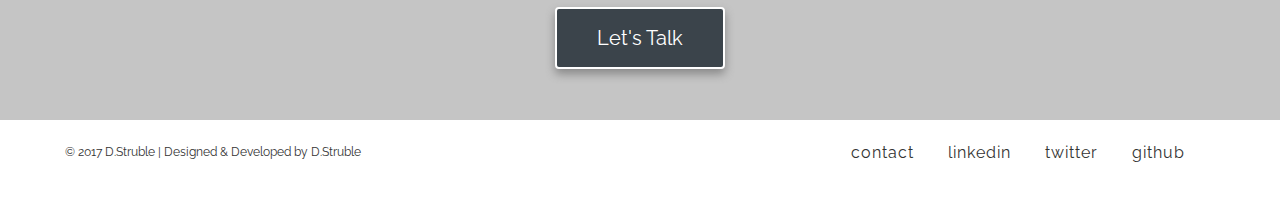
==== commit 43863dfe: "19th commit" ====
--- a/index.html
+++ b/index.html
@@ -80,10 +80,10 @@
                     <a href="case-studies/merrygo.html"><img src="images/thumb-merrygo.png" class="center-block" style="width:300px"/></a>
                 </div>
                 <div class="col-sm-6">
-                    <a href="case-studies/invelope.html"><h3 class="text-left">Merry Go</h3></a>
+                    <a href="case-studies/merrygo.html"><h3 class="text-left">Merry Go</h3></a>
                     <p style="color:lightgray">UX Design</p>
                     <p>Merry Go is a mobile app that finds todays kid friendly event and venues. Allows the user to filter, search share events and connect with others attending the event through users posts and comments. </p>
-                    <a href="case-studies/invelope.html"><p class="project-link">View project &#8594;</p></a>
+                    <a href="case-studies/merrygo.html"><p class="project-link">View project &#8594;</p></a>
                 </div>
             </div>
             <div class="row preview">
